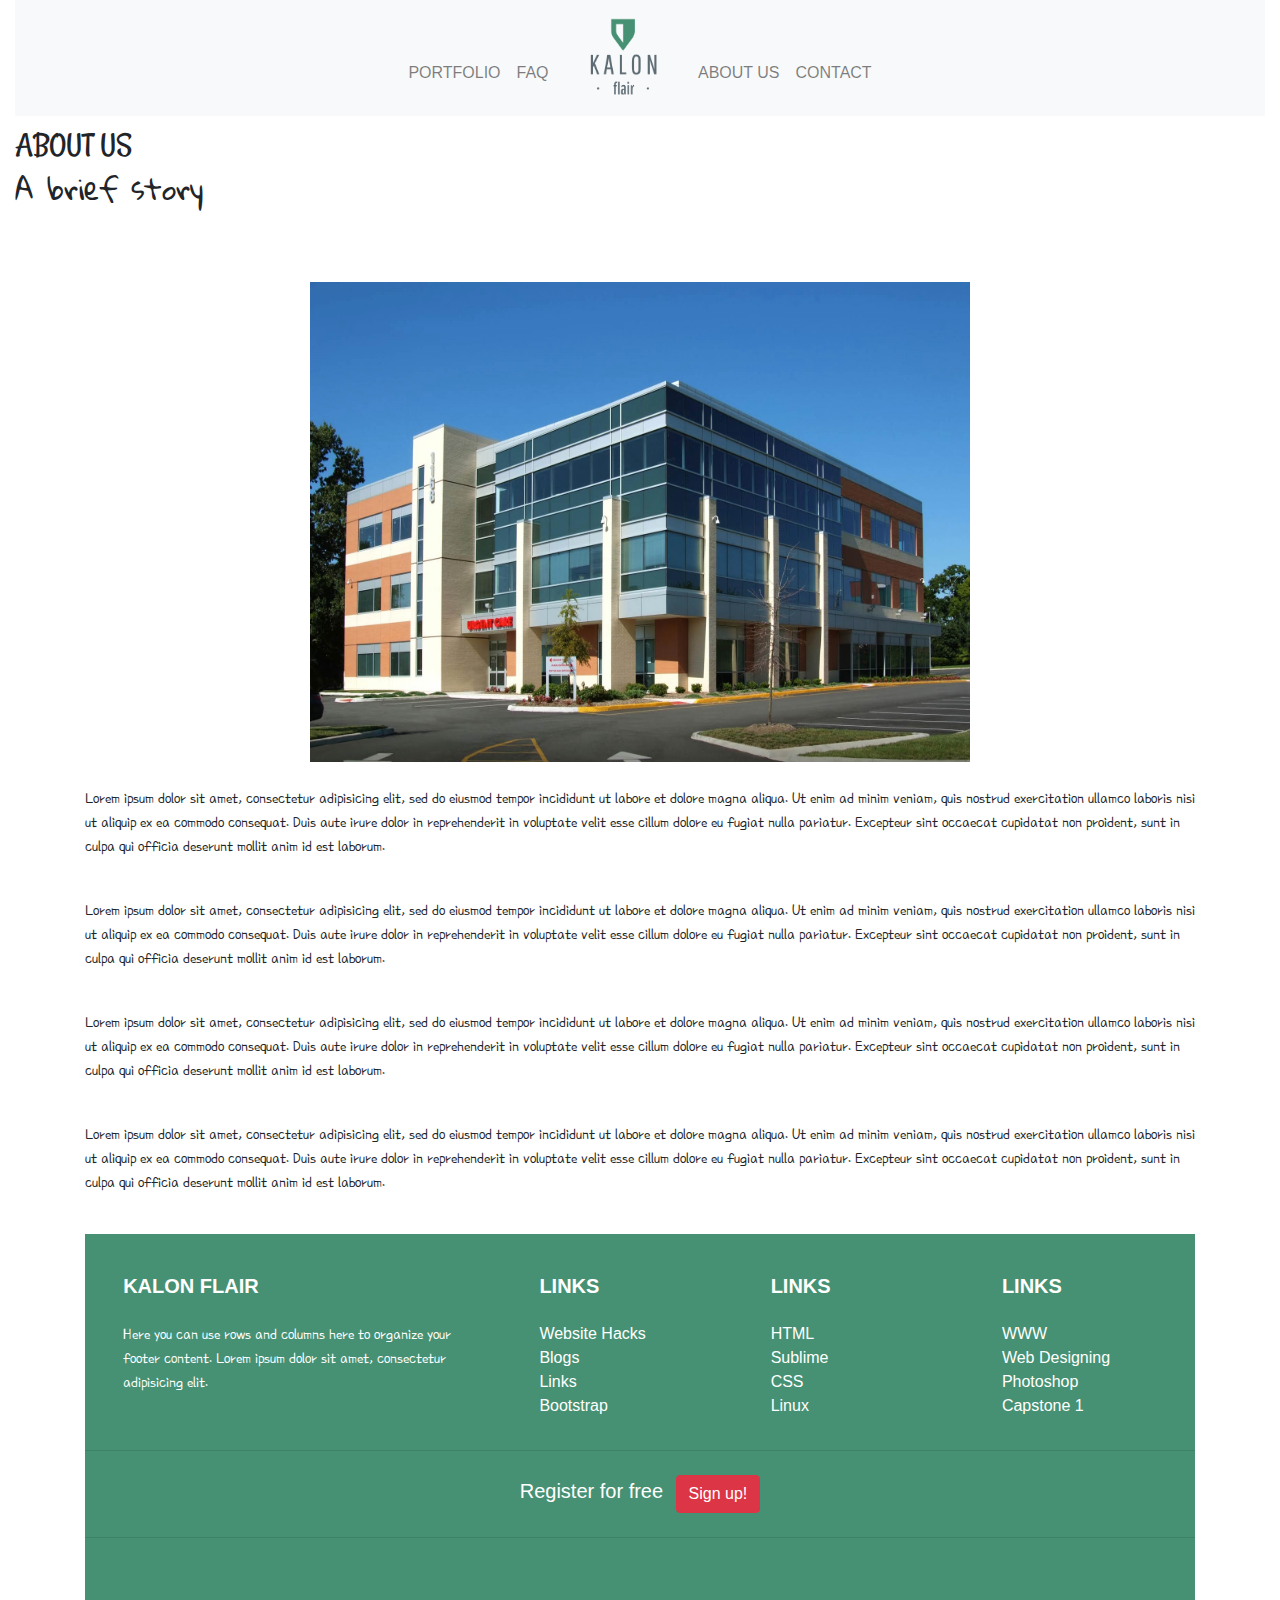
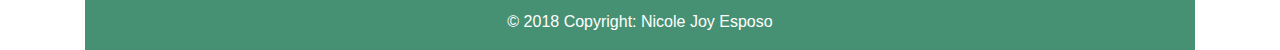
==== about.html @ 96a1f38d "Includes final updates and bug fixes" ====
<!DOCTYPE html>
<html lang="en">
<head>
  <meta charset="utf-8">
  <meta name="viewport" content="width=device-width, initial-scale=1.0, maximum-scale=1.0, user-scalable=no">
  <meta http-equiv="X-UA-Compatible" content="IE=Edge">

  <!-- EXTERNAL BOOTSTRAP -->
  <link rel="stylesheet" type="text/css" href="assets/css/bootstrap.min.css">

    <!-- EXTERNAL CSS -->
  <link rel="stylesheet" type="text/css" href="assets/css/style-3.css">


<!-- FONT AWESOME -->
  <link rel="stylesheet" href="https://use.fontawesome.com/releases/v5.0.13/css/all.css" integrity="sha384-DNOHZ68U8hZfKXOrtjWvjxusGo9WQnrNx2sqG0tfsghAvtVlRW3tvkXWZh58N9jp" crossorigin="anonymous">

<!-- GOOGLE FONTS -->
<link href="https://fonts.googleapis.com/css?family=Rancho|Exo|Gloria+Hallelujah|Poor+Story|Righteous" rel="stylesheet">

  <script src="https://ajax.googleapis.com/ajax/libs/jquery/3.3.1/jquery.min.js"></script>
    <script src="https://maxcdn.bootstrapcdn.com/bootstrap/3.3.7/js/bootstrap.min.js"></script>
  <title>KALON | About</title>
</head>


<body>
<div class="container-fluid pd-0">
<!-- NAVIGATION -->
<nav class="navbar navbar-expand-sm navbar-light bg-light" data-toggle="affix">
    <div class="mx-auto d-sm-flex d-block flex-sm-nowrap">
        <button class="navbar-toggler" type="button" data-toggle="collapse" data-target="#navbarsExample11" aria-expanded="false" aria-label="Toggle navigation">
            <span class="navbar-toggler-icon"></span>
        </button>
        <div class="collapse navbar-collapse text-center" id="navbarsExample11">
            <ul class="navbar-nav">
                <li class="nav-item">
                    <a class="nav-link" href="portfolio.html">PORTFOLIO</a>
                </li>
                <li class="nav-item">
                    <a class="nav-link" href="faq.html">FAQ</a>
                </li>
                <li class="nav-item">

                     <li class="nav-item" id="logo">
                        <a href="index.html"><img src="assets/images/logo.png" class="navbar-brand"></a>
                    </li>
                <li class="nav-item">
                    <a class="nav-link" href="about.html">ABOUT US</a>
                </li>
                 <li class="nav-item">
                    <a class="nav-link" href="contact.html">CONTACT</a>
                </li>
            </ul>
        </div>
    </div>
</nav>
<!-- NAVIGATION -->


<h1>ABOUT US</h1>
<h3>A brief story</h3>
<div class="container">
<br>
<br>
<div class="row port">
<div class="col-12 portfolio test">
  <img src="assets/images/company.jpg">
  <br>
  <br>
  <p>Lorem ipsum dolor sit amet, consectetur adipisicing elit, sed do eiusmod
  tempor incididunt ut labore et dolore magna aliqua. Ut enim ad minim veniam,
  quis nostrud exercitation ullamco laboris nisi ut aliquip ex ea commodo
  consequat. Duis aute irure dolor in reprehenderit in voluptate velit esse
  cillum dolore eu fugiat nulla pariatur. Excepteur sint occaecat cupidatat non
  proident, sunt in culpa qui officia deserunt mollit anim id est laborum.</p>
  <br>
  <p>Lorem ipsum dolor sit amet, consectetur adipisicing elit, sed do eiusmod
  tempor incididunt ut labore et dolore magna aliqua. Ut enim ad minim veniam,
  quis nostrud exercitation ullamco laboris nisi ut aliquip ex ea commodo
  consequat. Duis aute irure dolor in reprehenderit in voluptate velit esse
  cillum dolore eu fugiat nulla pariatur. Excepteur sint occaecat cupidatat non
  proident, sunt in culpa qui officia deserunt mollit anim id est laborum.</p>
  <br>
  <p>Lorem ipsum dolor sit amet, consectetur adipisicing elit, sed do eiusmod
  tempor incididunt ut labore et dolore magna aliqua. Ut enim ad minim veniam,
  quis nostrud exercitation ullamco laboris nisi ut aliquip ex ea commodo
  consequat. Duis aute irure dolor in reprehenderit in voluptate velit esse
  cillum dolore eu fugiat nulla pariatur. Excepteur sint occaecat cupidatat non
  proident, sunt in culpa qui officia deserunt mollit anim id est laborum.</p>
  <br>
  <p>Lorem ipsum dolor sit amet, consectetur adipisicing elit, sed do eiusmod
  tempor incididunt ut labore et dolore magna aliqua. Ut enim ad minim veniam,
  quis nostrud exercitation ullamco laboris nisi ut aliquip ex ea commodo
  consequat. Duis aute irure dolor in reprehenderit in voluptate velit esse
  cillum dolore eu fugiat nulla pariatur. Excepteur sint occaecat cupidatat non
  proident, sunt in culpa qui officia deserunt mollit anim id est laborum.</p>
  </div>

</div>





<!-- FOOTER -->
<footer class="page-footer font-small pt-4 mt-4">
    <div class="container text-center text-md-left">
      <div class="row">
          <div class="col-md-4 mx-auto">
            <h5 class="font-weight-bold text-uppercase mt-3 mb-4">Kalon Flair</h5>
            <p>Here you can use rows and columns here to organize your footer content. Lorem ipsum dolor sit amet, consectetur adipisicing elit.</p>
          </div>
<hr class="clearfix w-100 d-md-none">
          <div class="col-md-2 mx-auto">
            <h5 class="font-weight-bold text-uppercase mt-3 mb-4">Links</h5>
              <ul class="list-unstyled">
                  <li>
                    <a href="#!">Website Hacks</a>
                  </li>
                  <li>
                    <a href="#!">Blogs</a>
                  </li>
                  <li>
                    <a href="#!">Links</a>
                  </li>
                  <li>
                    <a href="#!">Bootstrap</a>
                  </li>
              </ul>
          </div>
<hr class="clearfix w-100 d-md-none">
          <div class="col-md-2 mx-auto">
            <h5 class="font-weight-bold text-uppercase mt-3 mb-4">Links</h5>
              <ul class="list-unstyled">
                  <li>
                    <a href="#!">HTML</a>
                  </li>
                  <li>
                    <a href="#!">Sublime</a>
                  </li>
                  <li>
                    <a href="#!">CSS</a>
                  </li>
                  <li>
                    <a href="#!">Linux</a>
                  </li>
              </ul>
          </div>
<hr class="clearfix w-100 d-md-none">
          <div class="col-md-2 mx-auto">
            <h5 class="font-weight-bold text-uppercase mt-3 mb-4">Links</h5>
              <ul class="list-unstyled">
                  <li>
                    <a href="#!">WWW</a>
                  </li>
                  <li>
                    <a href="#!">Web Designing</a>
                  </li>
                  <li>
                    <a href="#!">Photoshop</a>
                  </li>
                  <li>
                    <a href="#!">Capstone 1</a>
                  </li>
              </ul>
          </div>
    </div>
</div>

<hr>

  <!-- Call to action -->
    <ul class="list-unstyled list-inline text-center py-2">
      <li class="list-inline-item">
          <h5 class="mb-1">Register for free</h5>
      </li>
      <li class="list-inline-item">
          <a href="#!" class="btn btn-danger btn-rounded">Sign up!</a>
      </li>
    </ul>
  <!-- Call to action -->

<hr>

 <ul class="list-unstyled list-inline text-center">
      <li class="list-inline-item">
          <!-- GITLAB -->
          <a href="https://gitlab.com"><i class="fab fa-gitlab fa-lg white-text mr-md-5 mr-3 fa-2x"></i></a>
      </li>
      <li class="list-inline-item">
           <!-- GITHUB -->
          <a href="https://github.com"><i class="fab fa-github fa-lg white-text mr-md-5 mr-3 fa-2x"></i></a>
      </li>
      <li class="list-inline-item">
          <!-- FACEBOOK-->
          <a href="https://facebook.com"><i class="fab fa-facebook-f fa-lg white-text mr-md-5 mr-3 fa-2x"></i></a>
        </li>
      <li class="list-inline-item">
          <!--TWITTER-->
          <a href="https://twitter.com"><i class="fab fa-twitter fa-lg white-text mr-md-5 mr-3 fa-2x"></i></a>
        </li>
      <li class="list-inline-item">
          <!-- CREATE NEW EMAIL -->
          <a href="mailto:nicolejoyesposo.t@gmail.com"><i class="far fa-envelope fa-lg white-text fa-2x"></i></a>
      </li>
  </ul>
  <!-- Social buttons -->

  <!-- Copyright -->
    <div class="footer-copyright text-center py-3">© 2018 Copyright:
      <a href="https://mdbootstrap.com/bootstrap-tutorial/"> Nicole Joy Esposo</a>
    </div>
</footer>
<!-- FOOTER -->      















  <!-- jQuery first, then Popper.js, then Bootstrap JS -->
    <script src="https://code.jquery.com/jquery-3.3.1.slim.min.js" integrity="sha384-q8i/X+965DzO0rT7abK41JStQIAqVgRVzpbzo5smXKp4YfRvH+8abtTE1Pi6jizo" crossorigin="anonymous"></script>
    <script src="https://cdnjs.cloudflare.com/ajax/libs/popper.js/1.14.3/umd/popper.min.js" integrity="sha384-ZMP7rVo3mIykV+2+9J3UJ46jBk0WLaUAdn689aCwoqbBJiSnjAK/l8WvCWPIPm49" crossorigin="anonymous"></script>
    <script src="https://stackpath.bootstrapcdn.com/bootstrap/4.1.1/js/bootstrap.min.js" integrity="sha384-smHYKdLADwkXOn1EmN1qk/HfnUcbVRZyYmZ4qpPea6sjB/pTJ0euyQp0Mk8ck+5T" crossorigin="anonymous"></script>

    <!-- external bootstrap js-->
    <script src="assets/js/bootstrap.min.js"></script>
</body>
</html>
---- assets/css/style-3.css ----
* {
	margin: 0;
	padding: 0;
	box-sizing: border-box;
}

h1 {
	font-family: 'Rancho', cursive;
	text-align: center;
	padding-top: 10px;
	font-size: 2em;
	text-align: left;
}

h3 {
	font-family: 'Gloria Hallelujah', cursive;
	text-align: left;
}

h4 {
	font-family: 'Exo', sans-serif;
}

p {
	font-family: 'Poor Story', cursive;
	text-align: left;
}





.portfolio img { /*BRIEF STORY*/
	height: 500px;
	width: 660px;
	align-self: center;
	padding-top: 20px;
}
 
.portfolio {
	text-align: center;
}

/*NAVBAR*/
.nav-item a {
	margin-top: 45px;
	text-align: center;
}

#logo img{
	height: 100px;
	margin-left: 16px;
}
/*FOOTER*/
.page-footer {
	background-color: #469173;
	color: white;
}

.list-unstyled a {
	color: white;
}

.footer-copyright a {
	color: white;
}








/*Small devices (landscape phones, 576px and up)*/
@media (min-width: 576px) { ... }

/*Medium devices (tablets, 768px and up)*/
@media (min-width: 768px) { ... }

/*Large devices (desktops, 992px and up)*/
@media (min-width: 992px) { ... }

/*Extra large devices (large desktops, 1200px and up)*/
@media (min-width: 1200px) { ... }
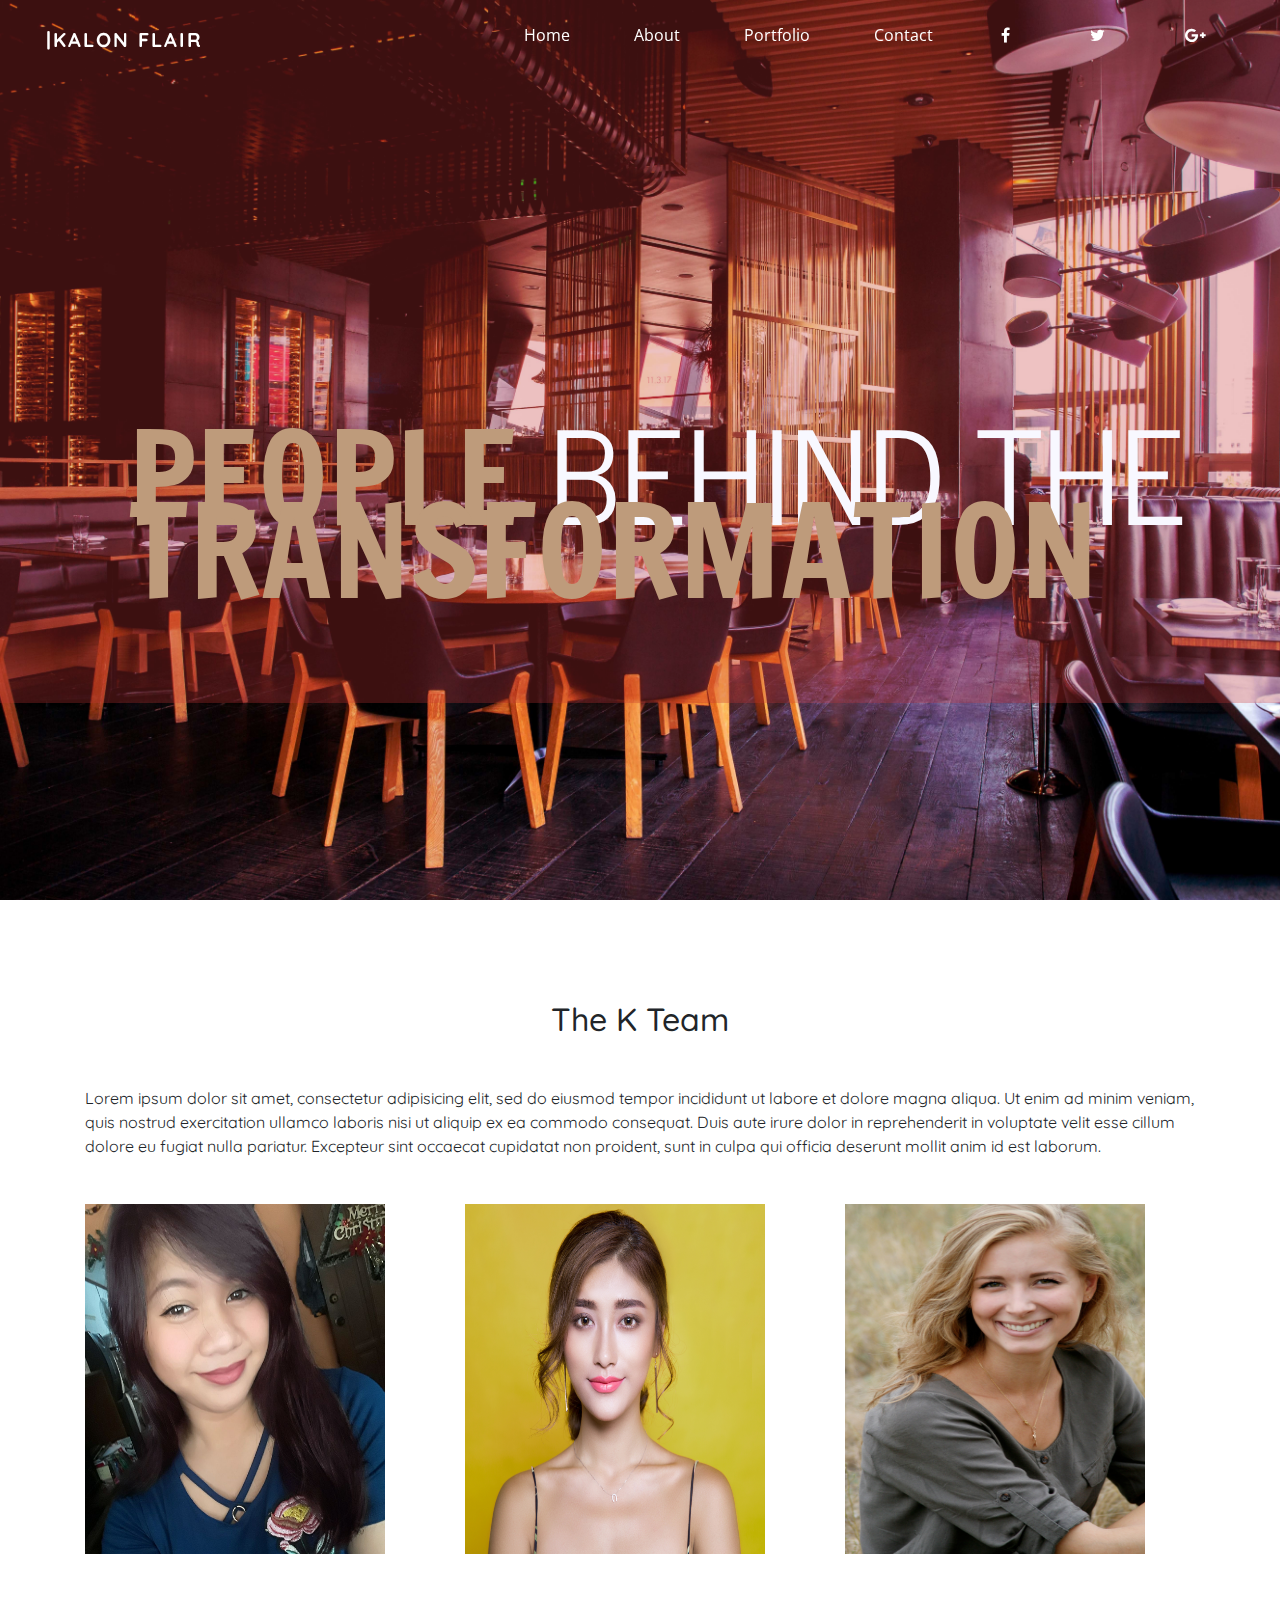
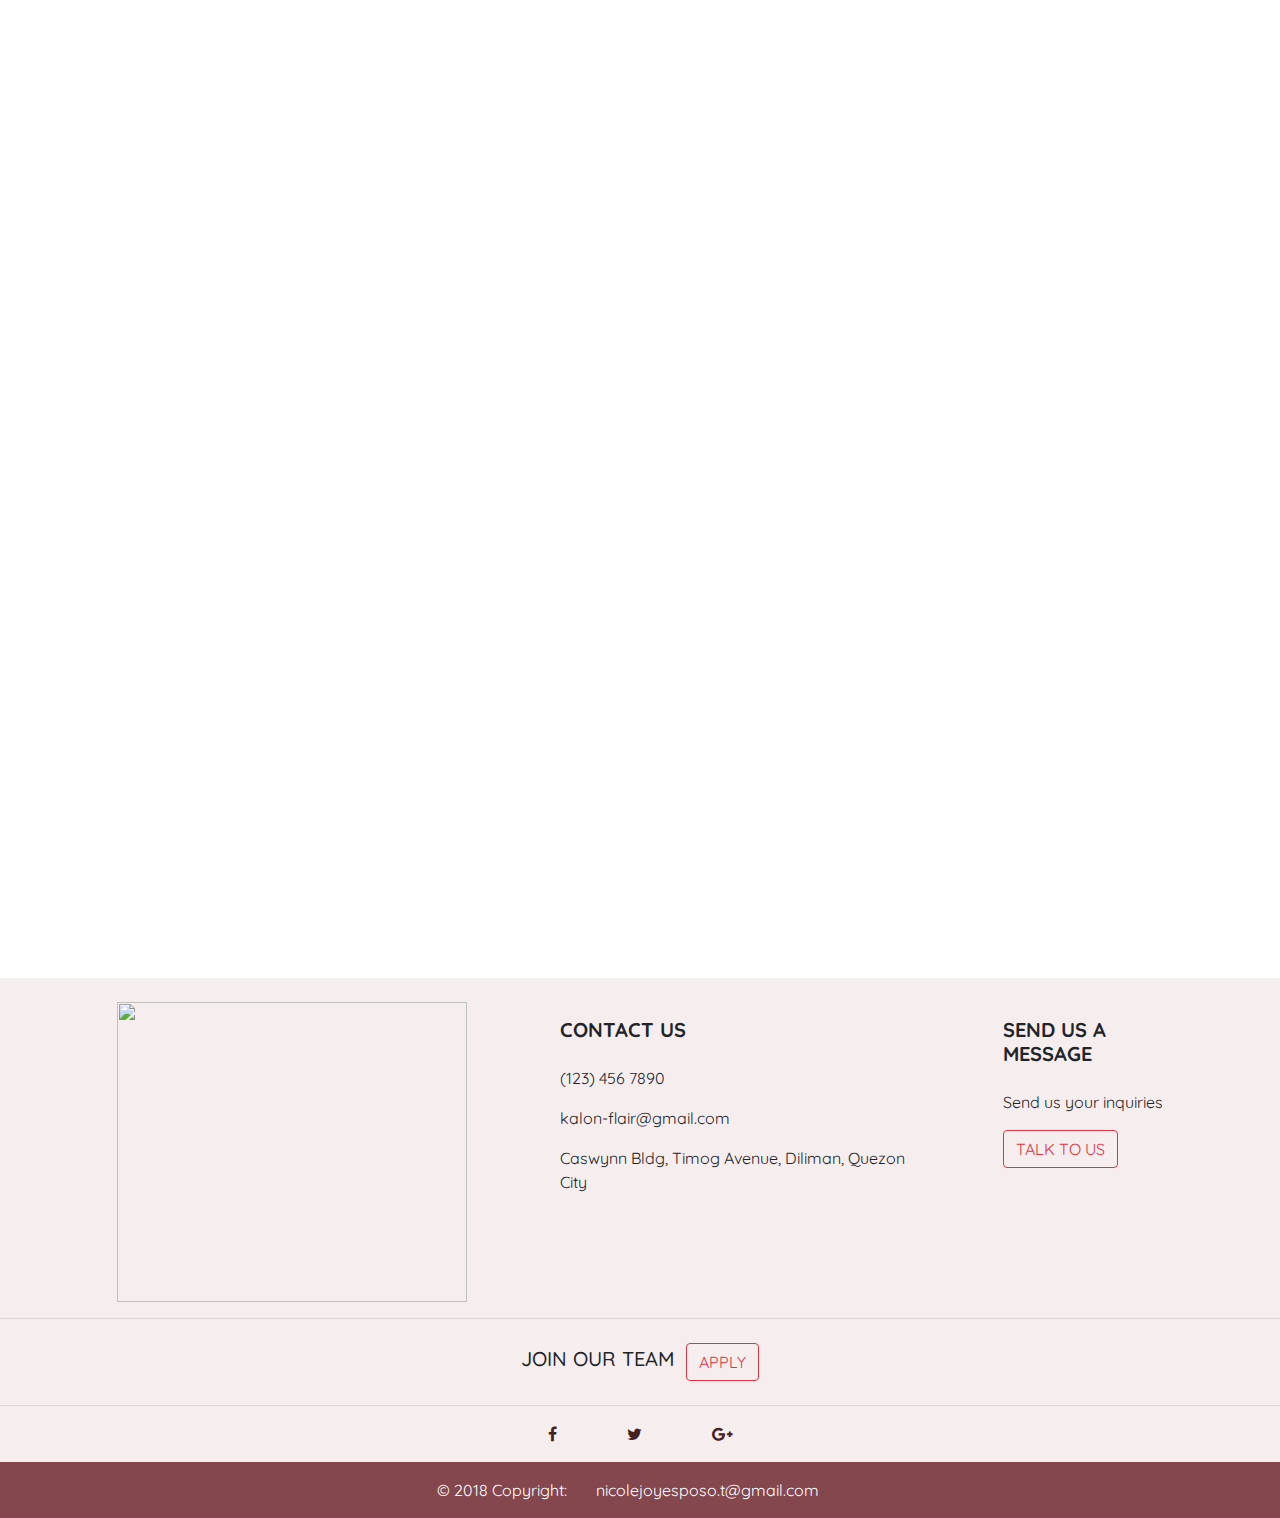
==== commit a857c42b: "final capstone" ====
--- a/about.html
+++ b/about.html
@@ -1,239 +1,262 @@
-<!DOCTYPE html>
-<html lang="en">
-<head>
-  <meta charset="utf-8">
-  <meta name="viewport" content="width=device-width, initial-scale=1.0, maximum-scale=1.0, user-scalable=no">
-  <meta http-equiv="X-UA-Compatible" content="IE=Edge">
-
-  <!-- EXTERNAL BOOTSTRAP -->
-  <link rel="stylesheet" type="text/css" href="assets/css/bootstrap.min.css">
-
-    <!-- EXTERNAL CSS -->
-  <link rel="stylesheet" type="text/css" href="assets/css/style-3.css">
-
-
-<!-- FONT AWESOME -->
-  <link rel="stylesheet" href="https://use.fontawesome.com/releases/v5.0.13/css/all.css" integrity="sha384-DNOHZ68U8hZfKXOrtjWvjxusGo9WQnrNx2sqG0tfsghAvtVlRW3tvkXWZh58N9jp" crossorigin="anonymous">
-
-<!-- GOOGLE FONTS -->
-<link href="https://fonts.googleapis.com/css?family=Rancho|Exo|Gloria+Hallelujah|Poor+Story|Righteous" rel="stylesheet">
-
-  <script src="https://ajax.googleapis.com/ajax/libs/jquery/3.3.1/jquery.min.js"></script>
-    <script src="https://maxcdn.bootstrapcdn.com/bootstrap/3.3.7/js/bootstrap.min.js"></script>
-  <title>KALON | About</title>
-</head>
-
-
-<body>
-<div class="container-fluid pd-0">
-<!-- NAVIGATION -->
-<nav class="navbar navbar-expand-sm navbar-light bg-light" data-toggle="affix">
-    <div class="mx-auto d-sm-flex d-block flex-sm-nowrap">
-        <button class="navbar-toggler" type="button" data-toggle="collapse" data-target="#navbarsExample11" aria-expanded="false" aria-label="Toggle navigation">
-            <span class="navbar-toggler-icon"></span>
-        </button>
-        <div class="collapse navbar-collapse text-center" id="navbarsExample11">
-            <ul class="navbar-nav">
-                <li class="nav-item">
-                    <a class="nav-link" href="portfolio.html">PORTFOLIO</a>
-                </li>
-                <li class="nav-item">
-                    <a class="nav-link" href="faq.html">FAQ</a>
-                </li>
-                <li class="nav-item">
-
-                     <li class="nav-item" id="logo">
-                        <a href="index.html"><img src="assets/images/logo.png" class="navbar-brand"></a>
-                    </li>
-                <li class="nav-item">
-                    <a class="nav-link" href="about.html">ABOUT US</a>
-                </li>
-                 <li class="nav-item">
-                    <a class="nav-link" href="contact.html">CONTACT</a>
-                </li>
-            </ul>
-        </div>
-    </div>
-</nav>
-<!-- NAVIGATION -->
-
-
-<h1>ABOUT US</h1>
-<h3>A brief story</h3>
-<div class="container">
-<br>
-<br>
-<div class="row port">
-<div class="col-12 portfolio test">
-  <img src="assets/images/company.jpg">
-  <br>
-  <br>
-  <p>Lorem ipsum dolor sit amet, consectetur adipisicing elit, sed do eiusmod
-  tempor incididunt ut labore et dolore magna aliqua. Ut enim ad minim veniam,
-  quis nostrud exercitation ullamco laboris nisi ut aliquip ex ea commodo
-  consequat. Duis aute irure dolor in reprehenderit in voluptate velit esse
-  cillum dolore eu fugiat nulla pariatur. Excepteur sint occaecat cupidatat non
-  proident, sunt in culpa qui officia deserunt mollit anim id est laborum.</p>
-  <br>
-  <p>Lorem ipsum dolor sit amet, consectetur adipisicing elit, sed do eiusmod
-  tempor incididunt ut labore et dolore magna aliqua. Ut enim ad minim veniam,
-  quis nostrud exercitation ullamco laboris nisi ut aliquip ex ea commodo
-  consequat. Duis aute irure dolor in reprehenderit in voluptate velit esse
-  cillum dolore eu fugiat nulla pariatur. Excepteur sint occaecat cupidatat non
-  proident, sunt in culpa qui officia deserunt mollit anim id est laborum.</p>
-  <br>
-  <p>Lorem ipsum dolor sit amet, consectetur adipisicing elit, sed do eiusmod
-  tempor incididunt ut labore et dolore magna aliqua. Ut enim ad minim veniam,
-  quis nostrud exercitation ullamco laboris nisi ut aliquip ex ea commodo
-  consequat. Duis aute irure dolor in reprehenderit in voluptate velit esse
-  cillum dolore eu fugiat nulla pariatur. Excepteur sint occaecat cupidatat non
-  proident, sunt in culpa qui officia deserunt mollit anim id est laborum.</p>
-  <br>
-  <p>Lorem ipsum dolor sit amet, consectetur adipisicing elit, sed do eiusmod
-  tempor incididunt ut labore et dolore magna aliqua. Ut enim ad minim veniam,
-  quis nostrud exercitation ullamco laboris nisi ut aliquip ex ea commodo
-  consequat. Duis aute irure dolor in reprehenderit in voluptate velit esse
-  cillum dolore eu fugiat nulla pariatur. Excepteur sint occaecat cupidatat non
-  proident, sunt in culpa qui officia deserunt mollit anim id est laborum.</p>
-  </div>
-
-</div>
-
-
-
-
-
-<!-- FOOTER -->
-<footer class="page-footer font-small pt-4 mt-4">
-    <div class="container text-center text-md-left">
-      <div class="row">
-          <div class="col-md-4 mx-auto">
-            <h5 class="font-weight-bold text-uppercase mt-3 mb-4">Kalon Flair</h5>
-            <p>Here you can use rows and columns here to organize your footer content. Lorem ipsum dolor sit amet, consectetur adipisicing elit.</p>
-          </div>
-<hr class="clearfix w-100 d-md-none">
-          <div class="col-md-2 mx-auto">
-            <h5 class="font-weight-bold text-uppercase mt-3 mb-4">Links</h5>
-              <ul class="list-unstyled">
-                  <li>
-                    <a href="#!">Website Hacks</a>
-                  </li>
-                  <li>
-                    <a href="#!">Blogs</a>
-                  </li>
-                  <li>
-                    <a href="#!">Links</a>
-                  </li>
-                  <li>
-                    <a href="#!">Bootstrap</a>
-                  </li>
-              </ul>
-          </div>
-<hr class="clearfix w-100 d-md-none">
-          <div class="col-md-2 mx-auto">
-            <h5 class="font-weight-bold text-uppercase mt-3 mb-4">Links</h5>
-              <ul class="list-unstyled">
-                  <li>
-                    <a href="#!">HTML</a>
-                  </li>
-                  <li>
-                    <a href="#!">Sublime</a>
-                  </li>
-                  <li>
-                    <a href="#!">CSS</a>
-                  </li>
-                  <li>
-                    <a href="#!">Linux</a>
-                  </li>
-              </ul>
-          </div>
-<hr class="clearfix w-100 d-md-none">
-          <div class="col-md-2 mx-auto">
-            <h5 class="font-weight-bold text-uppercase mt-3 mb-4">Links</h5>
-              <ul class="list-unstyled">
-                  <li>
-                    <a href="#!">WWW</a>
-                  </li>
-                  <li>
-                    <a href="#!">Web Designing</a>
-                  </li>
-                  <li>
-                    <a href="#!">Photoshop</a>
-                  </li>
-                  <li>
-                    <a href="#!">Capstone 1</a>
-                  </li>
-              </ul>
-          </div>
-    </div>
-</div>
-
-<hr>
-
-  <!-- Call to action -->
-    <ul class="list-unstyled list-inline text-center py-2">
-      <li class="list-inline-item">
-          <h5 class="mb-1">Register for free</h5>
-      </li>
-      <li class="list-inline-item">
-          <a href="#!" class="btn btn-danger btn-rounded">Sign up!</a>
-      </li>
-    </ul>
-  <!-- Call to action -->
-
-<hr>
-
- <ul class="list-unstyled list-inline text-center">
-      <li class="list-inline-item">
-          <!-- GITLAB -->
-          <a href="https://gitlab.com"><i class="fab fa-gitlab fa-lg white-text mr-md-5 mr-3 fa-2x"></i></a>
-      </li>
-      <li class="list-inline-item">
-           <!-- GITHUB -->
-          <a href="https://github.com"><i class="fab fa-github fa-lg white-text mr-md-5 mr-3 fa-2x"></i></a>
-      </li>
-      <li class="list-inline-item">
-          <!-- FACEBOOK-->
-          <a href="https://facebook.com"><i class="fab fa-facebook-f fa-lg white-text mr-md-5 mr-3 fa-2x"></i></a>
-        </li>
-      <li class="list-inline-item">
-          <!--TWITTER-->
-          <a href="https://twitter.com"><i class="fab fa-twitter fa-lg white-text mr-md-5 mr-3 fa-2x"></i></a>
-        </li>
-      <li class="list-inline-item">
-          <!-- CREATE NEW EMAIL -->
-          <a href="mailto:nicolejoyesposo.t@gmail.com"><i class="far fa-envelope fa-lg white-text fa-2x"></i></a>
-      </li>
-  </ul>
-  <!-- Social buttons -->
-
-  <!-- Copyright -->
-    <div class="footer-copyright text-center py-3">© 2018 Copyright:
-      <a href="https://mdbootstrap.com/bootstrap-tutorial/"> Nicole Joy Esposo</a>
-    </div>
-</footer>
-<!-- FOOTER -->      
-
-
-
-
-
-
-
-
-
-
-
-
-
-
-
-  <!-- jQuery first, then Popper.js, then Bootstrap JS -->
-    <script src="https://code.jquery.com/jquery-3.3.1.slim.min.js" integrity="sha384-q8i/X+965DzO0rT7abK41JStQIAqVgRVzpbzo5smXKp4YfRvH+8abtTE1Pi6jizo" crossorigin="anonymous"></script>
-    <script src="https://cdnjs.cloudflare.com/ajax/libs/popper.js/1.14.3/umd/popper.min.js" integrity="sha384-ZMP7rVo3mIykV+2+9J3UJ46jBk0WLaUAdn689aCwoqbBJiSnjAK/l8WvCWPIPm49" crossorigin="anonymous"></script>
-    <script src="https://stackpath.bootstrapcdn.com/bootstrap/4.1.1/js/bootstrap.min.js" integrity="sha384-smHYKdLADwkXOn1EmN1qk/HfnUcbVRZyYmZ4qpPea6sjB/pTJ0euyQp0Mk8ck+5T" crossorigin="anonymous"></script>
-
-    <!-- external bootstrap js-->
-    <script src="assets/js/bootstrap.min.js"></script>
-</body>
-</html>+<!DOCTYPE html>
+<html lang="en">
+<head>
+      <meta charset="UTF-8">
+      <meta name="viewport" content="width=device-width, initial-scale=1.0">
+      <meta http-equiv="X-UA-Compatible" content="ie=edge">
+
+      <title>ABOUT</title>
+
+      <link rel="stylesheet" type="text/css" href="assets/css/bootstrap.min.css">
+      <link rel="stylesheet" href="assets/css/style-1.css">
+
+      <!-- GOOGLE FONTS -->
+       <link href="https://fonts.googleapis.com/css?family=Quicksand|Open+Sans|Open+Sans+Condensed:300|Francois+One|News+Cycle" rel="stylesheet">
+
+      <!-- FONT AWESOME -->
+      <link rel="stylesheet" href="https://maxcdn.bootstrapcdn.com/font-awesome/4.7.0/css/font-awesome.min.css">
+      <script src="https://code.jquery.com/jquery-3.3.1.js"></script>
+
+      <script src="https://ajax.googleapis.com/ajax/libs/jquery/3.3.1/jquery.min.js"></script>
+      <script src="https://maxcdn.bootstrapcdn.com/bootstrap/3.3.7/js/bootstrap.min.js"></script>
+
+
+      <script type="text/javascript">
+
+       // Menu-toggle button
+      $(document).ready(function() {
+            $(".menu-icon").on("click", function() {
+                  $("nav ul").toggleClass("showing");
+            });
+      });
+      // Scrolling Effect
+      $(window).on("scroll", function() {
+            if($(window).scrollTop()) {
+                  $('nav').addClass('black');
+            } 
+            else {
+                  $('nav').removeClass('black');
+            }
+      })
+      // Menu-toggle button
+      </script>
+</head>
+
+
+
+<body>
+
+<!-- NAVIGATION -->
+      <div class="wrapper">
+            <header>
+                  <nav>
+                        <div class="menu-icon">
+                              <i class="fa fa-bars fa-2x"></i>
+                        </div>
+                        <div class="logo">
+                              |KALON FLAIR 
+                        </div>
+                        <div class="menu">
+                              <ul>
+                                    <li><a href="index.html">Home</a></li>
+                                    <li><a href="about.html">About</a></li>
+                                    <li><a href="portfolio.html">Portfolio</a></li>
+                                    <li><a href="contact.html">Contact</a></li>
+
+                                    
+								          <li class="list-inline-item">
+								            <a href="https://facebook.com" class="btn-floating btn-fb mx-1">
+								              <i class="fa fa-facebook icon"> </i>
+								            </a>
+								          </li>
+								          <li class="list-inline-item">
+								            <a href="https://twitter.com" class="btn-floating btn-tw mx-1">
+								              <i class="fa fa-twitter icon"> </i>
+								            </a>
+								          </li>
+								          <li class="list-inline-item">
+								            <a href="https://google.com" class="btn-floating btn-gplus mx-1">
+								              <i class="fa fa-google-plus icon"> </i>
+								            </a>
+								          </li>
+								     
+                              </ul>
+                        </div>
+                  </nav>
+                  <h1 id="title"><span class="title-strong">PEOPLE </span> <span class="title-emp">BEHIND THE </span> <span class="title-strong">TRANSFORMATION</span></h1>
+            </header>
+      </div>
+<!-- NAVIGATION -->
+      
+<!-- ABOUT -->
+      <div class="container">
+        <div class="row">
+          <div class="col-lg-12 about">
+            <h2>The K Team</h2>
+            <p>Lorem ipsum dolor sit amet, consectetur adipisicing elit, sed do eiusmod
+            tempor incididunt ut labore et dolore magna aliqua. Ut enim ad minim veniam,
+            quis nostrud exercitation ullamco laboris nisi ut aliquip ex ea commodo
+            consequat. Duis aute irure dolor in reprehenderit in voluptate velit esse
+            cillum dolore eu fugiat nulla pariatur. Excepteur sint occaecat cupidatat non
+            proident, sunt in culpa qui officia deserunt mollit anim id est laborum.</p>
+          </div>
+          <div class="col-lg-4">
+              <div class="post">
+              <img src="assets/images/me-1.jpg" alt="CEO of Kolan">
+                  <div class="post-s">
+                  <h2>Nicole Esposo</h2>
+                  </div>
+              </div>
+          </div>
+
+          <div class="col-lg-4">
+              <div class="post">
+              <img src="assets/images/girl-1.jpg" alt="Interior Designer">
+                  <div class="post-s">
+                  <h2>Nancy Land</h2>
+                  </div>
+              </div>
+          </div>
+
+          <div class="col-lg-4">
+              <div class="post">
+              <img src="assets/images/girl-2.jpg" alt="Interior Designer">
+                  <div class="post-s">
+                  <h2>Lani Cayetano</h2>
+                  </div>
+              </div>
+          </div>
+    </div>
+    </div>
+<!-- ABOUT -->
+
+<!-- BROKERAGE -->
+    <div id="brokerage">
+        <div class="row row-brokerage">
+          <div class="col-lg-6 col-sm-12 broker-text">
+            <h2>Brokerage</h2>
+            <p>Lorem ipsum dolor sit amet, consectetur adipisicing elit, sed do eiusmod
+            tempor incididunt ut labore et dolore magna aliqua. Ut enim ad minim veniam,
+            quis nostrud exercitation ullamco laboris nisi ut aliquip ex ea commodo
+            consequat. Duis aute irure dolor in reprehenderit in voluptate velit esse
+            cillum dolore eu fugiat nulla pariatur. Excepteur sint occaecat cupidatat non
+            proident, sunt in culpa qui officia deserunt mollit anim id est laborum.</p>
+            <p>Lorem ipsum dolor sit amet, consectetur adipisicing elit, sed do eiusmod
+            tempor incididunt ut labore et dolore magna aliqua. Ut enim ad minim veniam,
+            quis nostrud exercitation ullamco laboris nisi ut aliquip ex ea commodo
+            consequat. Duis aute irure dolor in reprehenderit in voluptate velit esse
+            cillum dolore eu fugiat nulla pariatur. Excepteur sint occaecat cupidatat non
+            proident, sunt in culpa qui officia deserunt mollit anim id est laborum.</p>
+          </div>
+          <div class="col-lg-6 col-sm-12 broker-text">
+            <p>Lorem ipsum dolor sit amet, consectetur adipisicing elit, sed do eiusmod
+            tempor incididunt ut labore et dolore magna aliqua. Ut enim ad minim veniam,
+            quis nostrud exercitation ullamco laboris nisi ut aliquip ex ea commodo
+            consequat. Duis aute irure dolor in reprehenderit in voluptate velit esse
+            cillum dolore eu fugiat nulla pariatur. Excepteur sint occaecat cupidatat non
+            proident, sunt in culpa qui officia deserunt mollit anim id est laborum.</p>
+            <p>Lorem ipsum dolor sit amet, consectetur adipisicing elit, sed do eiusmod
+            tempor incididunt ut labore et dolore magna aliqua. Ut enim ad minim veniam,
+            quis nostrud exercitation ullamco laboris nisi ut aliquip ex ea commodo
+            consequat. Duis aute irure dolor in reprehenderit in voluptate velit esse
+            cillum dolore eu fugiat nulla pariatur. Excepteur sint occaecat cupidatat non
+            proident, sunt in culpa qui officia deserunt mollit anim id est laborum.</p>
+          </div>
+        </div>
+    </div>
+
+<!-- BROKERAGE -->
+
+
+
+<!-- FOOTER -->
+    <footer class="page-footer footer font-small pt-4 mt-4">
+        <div class="container text-center text-md-left">
+        <div class="row">
+        <div class="col-md-4 mx-auto bldg-img">
+          <img src="assets/images/bldg.jpg">
+        </div>
+      
+          <hr class="clearfix w-100 d-md-none">
+          <div class="col-md-4 mx-auto">
+          <h5 class="font-weight-bold text-uppercase mt-3 mb-4">CONTACT US</h5>
+              <p>(123) 456 7890</p>
+              <p>kalon-flair@gmail.com</p>
+              <p>Caswynn Bldg, Timog Avenue, Diliman, Quezon City</p>
+          </div>
+
+          <hr class="clearfix w-100 d-md-none">
+          <div class="col-md-2 mx-auto">
+          <h5 class="font-weight-bold text-uppercase mt-3 mb-4">SEND US A MESSAGE</h5>
+              <p>Send us your inquiries</p>
+              <button type="button" class="btn btn-outline-danger">TALK TO US</button>
+
+          </div>
+
+          </div>
+        </div>
+
+  <hr>
+
+        <ul class="list-unstyled list-inline text-center py-2">
+            <li class="list-inline-item">
+              <h5 class="mb-1">JOIN OUR TEAM</h5>
+            </li>
+            <li class="list-inline-item">
+              <button type="button" class="btn btn-outline-danger">APPLY</button>
+            </li>
+        </ul>
+
+  <hr>
+
+        <ul class="list-unstyled list-inline text-center">
+          <li class="list-inline-item">
+            <a href="https://facebook.com" class="btn-floating btn-fb mx-1">
+              <i class="fa fa-facebook icon"> </i>
+            </a>
+          </li>
+          <li class="list-inline-item">
+            <a href="https://twitter.com" class="btn-floating btn-tw mx-1">
+              <i class="fa fa-twitter icon"> </i>
+            </a>
+          </li>
+          <li class="list-inline-item">
+            <a href="https://google.com" class="btn-floating btn-gplus mx-1">
+              <i class="fa fa-google-plus icon"> </i>
+            </a>
+          </li>
+        </ul>
+
+
+        <div class="footer-copyright text-center py-3 bottom-footer">© 2018 Copyright:
+          <a href="https://mdbootstrap.com/bootstrap-tutorial/"> nicolejoyesposo.t@gmail.com</a>
+        </div>
+
+
+</footer>
+<!-- FOOTER -->
+
+
+
+
+
+
+
+
+
+
+
+
+
+
+
+
+  <!-- jQuery first, then Popper.js, then Bootstrap JS -->
+    <script src="https://code.jquery.com/jquery-3.3.1.slim.min.js" integrity="sha384-q8i/X+965DzO0rT7abK41JStQIAqVgRVzpbzo5smXKp4YfRvH+8abtTE1Pi6jizo" crossorigin="anonymous"></script>
+    <script src="https://cdnjs.cloudflare.com/ajax/libs/popper.js/1.14.3/umd/popper.min.js" integrity="sha384-ZMP7rVo3mIykV+2+9J3UJ46jBk0WLaUAdn689aCwoqbBJiSnjAK/l8WvCWPIPm49" crossorigin="anonymous"></script>
+    <script src="https://stackpath.bootstrapcdn.com/bootstrap/4.1.1/js/bootstrap.min.js" integrity="sha384-smHYKdLADwkXOn1EmN1qk/HfnUcbVRZyYmZ4qpPea6sjB/pTJ0euyQp0Mk8ck+5T" crossorigin="anonymous"></script>
+
+    <!-- external bootstrap js -->
+    <script src="assets/js/bootstrap.min.js"></script>
+</body>
+</html>
--- a/assets/css/style-1.css
+++ b/assets/css/style-1.css
@@ -0,0 +1,290 @@
+/*ABOUT*/
+
+ 
+* {
+      margin: 0;
+      padding: 0;
+      box-sizing: border-box;
+      text-align: left;
+      font-family: 'Quicksand', sans-serif;
+}
+
+/*.test {
+      border: 1px solid black;
+}*/
+
+html, body {
+      margin: 0;
+      padding: 0;
+      width: 100%;
+}
+
+h2 {
+      text-align: center;
+      padding-bottom: 40px;
+}
+
+/*NAVIGATION*/
+
+header {
+      width: 100%;
+      height: 100vh;
+      background: url(../images/about.jpg) no-repeat 50% 50%;
+      background-size: cover;
+      padding-bottom: 80px;
+      background-attachment: fixed;
+}
+
+.content {
+      width: 94%;
+      margin: 4em auto;
+      font-size: 20px;
+      line-height: 30px;
+      text-align: justify;
+}
+
+.logo {
+      line-height: 60px;
+      position: fixed;
+      float: left;
+      margin: 10px 46px;
+      color: #fff;
+      font-weight: bold;
+      font-size: 20px;
+      letter-spacing: 2px;
+}
+
+nav {
+      position: fixed;
+      width: 100%;
+      line-height: 60px;
+      z-index: 10000;
+}
+
+nav ul {
+      line-height: 60px;
+      list-style: none;
+      background: rgba(0, 0, 0, 0);
+      overflow: hidden;
+      color: #fff;
+      padding: 0;
+      text-align: right;
+      margin: 0;
+      padding-right: 40px;
+      transition: 1s;
+}
+
+nav.black ul {
+      background: #000;
+}
+
+nav ul li {
+      display: inline-block;
+      padding: 5px 5px;
+}
+
+nav ul li a {
+      text-decoration: none;
+      color: #fff;
+      font-size: 16px;
+      font-family: 'Open Sans', sans-serif;
+}
+
+nav ul li a .fa {
+      text-decoration: none;
+      color: #fff;
+      font-size: 16px;
+}
+
+nav ul li a:hover {
+      color: #AC5358; /*RED*/
+}
+
+a:link, a:visited {
+    color: white;
+    padding: 14px 25px;
+    text-align: center;
+    text-decoration: none;
+}
+
+.menu-icon {
+      line-height: 60px;
+      width: 100%;
+      background: #000;
+      text-align: right;
+      box-sizing: border-box;
+      padding: 15px 24px;
+      cursor: pointer;
+      color: #fff;
+      display: none;
+}
+
+@media(max-width: 786px) {
+
+      .logo {
+            position: fixed;
+            top: 0;
+            margin-top: 16px;
+      }
+
+      nav ul {
+            max-height: 0px;
+            background: #000;
+      }
+
+      nav.black ul {
+            background: #000;
+      }
+
+      .showing {
+            max-height: 34em;
+      }
+
+      nav ul li {
+            box-sizing: border-box;
+            width: 100%;
+            padding: 24px;
+            text-align: center;
+      }
+
+      .menu-icon {
+            display: block;
+      }
+}
+/*NAVIGATION*/
+
+/*HEADING TITLE*/
+h1 {
+      padding-left: 10%;
+      padding-top: 50vh;
+      color: #f8f8ff; /*WHITE*/
+      line-height: 40px;
+}
+
+.title-strong {
+      font-family: 'Francois One', sans-serif;
+      font-size: 10vw;
+      color: #be9b7b;
+}
+
+.title-adjust {
+      line-height: 100%;
+}
+
+.title-emp {
+      font-family: 'News Cycle', sans-serif;
+      font-size: 10vw;
+}
+
+#title {
+      width: 100%;
+      background: rgb(200, 54, 54); /* The Fallback */
+      background: rgba(200, 54, 54, 0.3);
+      padding-bottom: 100px;
+}
+/*HEADING TITLE*/
+
+
+/*ABOUT*/
+.post{
+  width: 300px;
+  height: 350px;
+  position: relative;
+  cursor: pointer;
+  margin-bottom: 100px;
+  text-align: center;
+}
+.post:hover .post-s{
+  width: 300px;
+}
+.post img {
+  display: block;
+  width: 300px;
+  height: 350px;
+}
+.post-s{
+  width: 0px;
+  height: 350px;
+  background: rgba(103, 58, 183, 0.71);
+  position: absolute;
+  top: 0;
+  display: flex;
+  justify-content: center;
+  align-items: center;
+  overflow: hidden;
+  transition: 0.7s ease;
+}
+.post-s h2{
+  color: white;
+  font-size: 50px;
+  border: 6px solid white;
+  padding: 10px 30px;
+}
+
+.about {
+      padding-top: 100px;
+      padding-bottom: 30px;
+}
+/*ABOUT*/
+
+/*BROKERAGE*/
+#brokerage {
+      width: 100%;
+      height: 100vh;
+      background: url(../images/brokerage.jpg) no-repeat 50% 50%;
+      background-size: cover;
+      padding-bottom: 80px;
+      background-attachment: fixed;
+}
+
+.row-brokerage {
+      padding: 100px;
+      color: white;
+}
+
+.broker-text {
+      height: 100%;
+}
+
+/*BROKERAGE*/
+
+/*FOOTER*/
+.bottom-footer {
+      background: #84474e;
+      color: white;
+}
+
+.footer {
+      background: #f6edee;
+}
+
+ul li a i {
+      color:#442123;
+}
+
+ul li a:hover {
+      color: #84474e ;
+}
+
+.bldg-img img {
+      z-index: 1000 !important;
+      width: 100%;
+      height: 300px;
+}
+
+
+
+
+
+
+
+@media only screen and (max-width:749px) {
+  #brokerage {
+    background-attachment: scroll;
+     background-size: cover;
+     height: 100%;
+   }
+}
+
+
+
